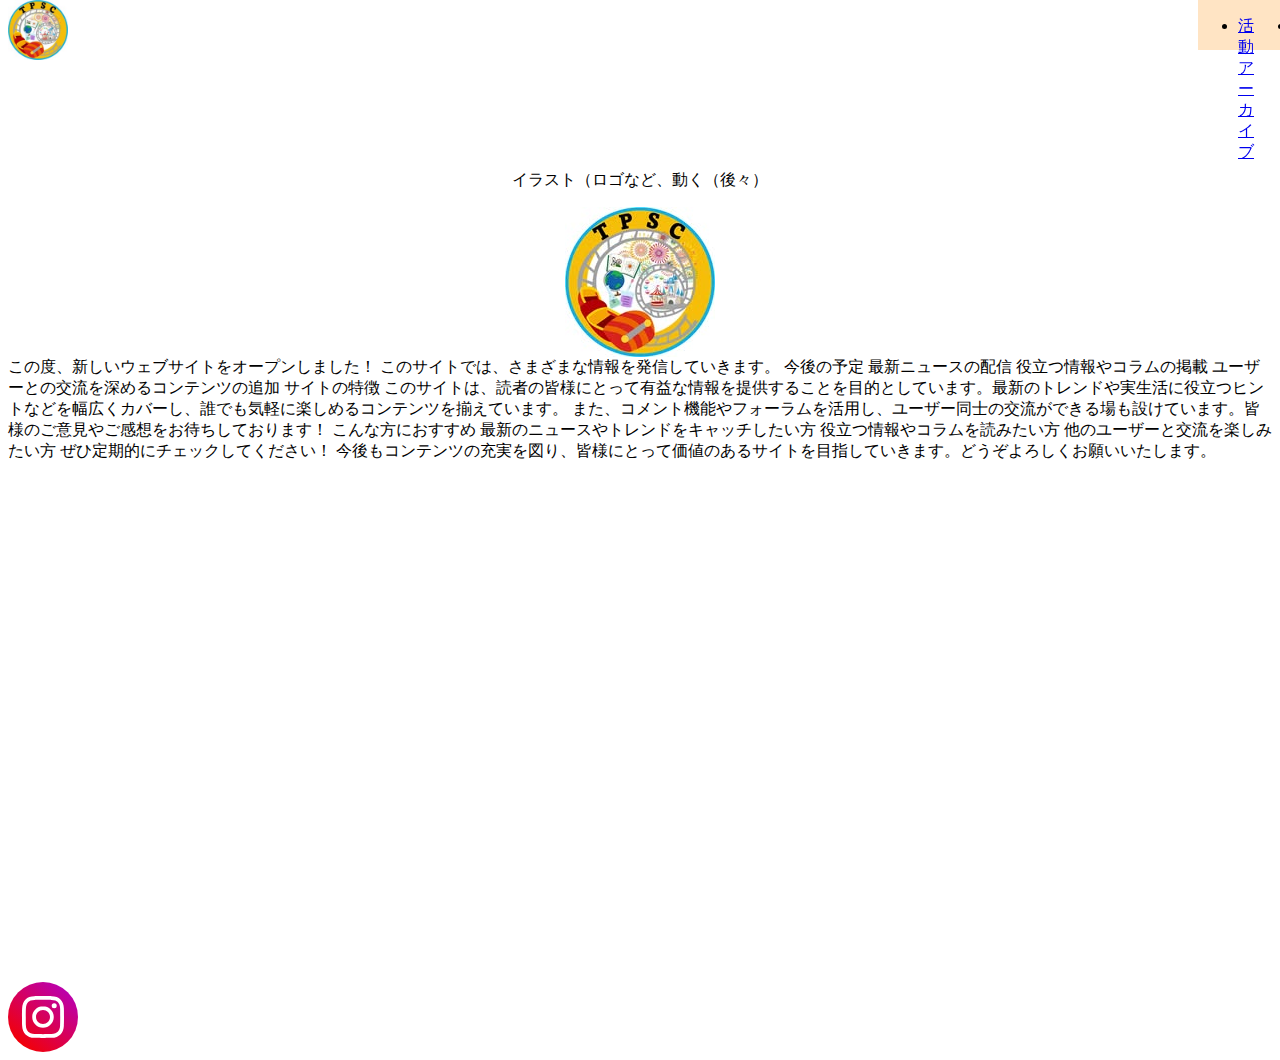
==== site.html @ 146a5b0b "Add files via upload" ====
<html>
    <head>
        <title>テーマパークサイエンスサークル</title>
        <link rel="stylesheet" href="site.css">
    </head>
    <body>
        <header>
                <nav class="this-site">
                    <li id="circle-logo"><a href="site.html"><img src="circle-logo.jpg" alt="テーマパークサイエンスサークル" width="60px" height="60px"></a></li>
                </nav>
                <nav class="main-menu">
                    <ul>
                        <li><a href="#">活動アーカイブ</a></li>
                    </ul>
                    <ul>
                        <li><a href="#">お知らせ</a></li>
                    </ul>
                    <ul>
                        <li><a href="#">about us</a></li>
                    </ul>
                    <ul>
                        <li><a href="#">歴代の写真</a></li>
                    </ul>
                    <ul>
                        <li><a href="#">F&Q</a></li>           
                    </ul>
                    <ul>
                        <li><a href="#">レポート</a></li>
                    </ul>
                </nav>
        </header>
       
        <div class="main-content">
            <div class="logo" align="center">
                <p >イラスト（ロゴなど、動く（後々）</p>
                <img src="circle-logo.jpg">
            </div>
            <article id="main-article">
                この度、新しいウェブサイトをオープンしました！
このサイトでは、さまざまな情報を発信していきます。

今後の予定

最新ニュースの配信

役立つ情報やコラムの掲載

ユーザーとの交流を深めるコンテンツの追加

サイトの特徴

このサイトは、読者の皆様にとって有益な情報を提供することを目的としています。最新のトレンドや実生活に役立つヒントなどを幅広くカバーし、誰でも気軽に楽しめるコンテンツを揃えています。

また、コメント機能やフォーラムを活用し、ユーザー同士の交流ができる場も設けています。皆様のご意見やご感想をお待ちしております！

こんな方におすすめ

最新のニュースやトレンドをキャッチしたい方

役立つ情報やコラムを読みたい方

他のユーザーと交流を楽しみたい方

ぜひ定期的にチェックしてください！

今後もコンテンツの充実を図り、皆様にとって価値のあるサイトを目指していきます。どうぞよろしくお願いいたします。


            </article>
        </div>
        <footer>
            <div class="sns-link">
                <a href="https://www.instagram.com/tpsc2024.4.01/" target="_blank"><img id="instagram-links" src="icon_instagram.svg" alt="Instagram"></a>

            </div>
        </footer>
    </body>
</html>
---- site.css ----
header{
    top: 0;
    display: flex;
    position: fixed;
    height: 50px;
}

.this-site{
    display: flex;
}


.main-menu{
    background-color: bisque;
    display: flex;
    padding-right: 0px;
    margin: 0 0 0 1130;
}

.main-content{
    margin-top: 170px;

}

.sns-link{
    width: 70px;
}

article#main-article{
    margin-bottom: 520px;
}

li#circle-logo{
    list-style: none;
}
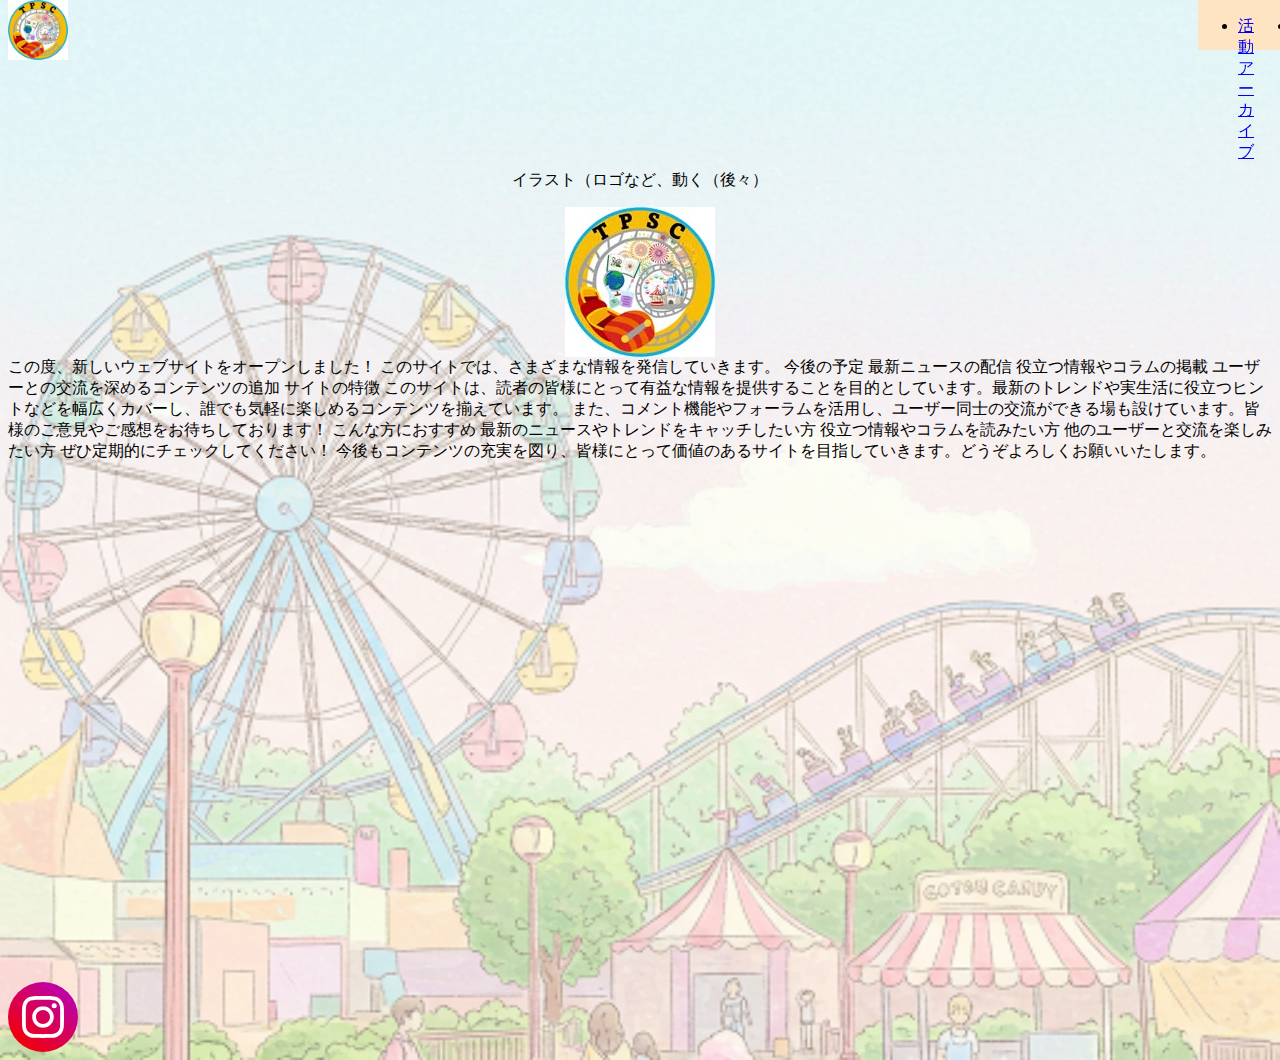
==== commit 2720f336: "first commit" ====
--- a/site.html
+++ b/site.html
@@ -1,78 +1,78 @@
-<html>
-    <head>
-        <title>テーマパークサイエンスサークル</title>
-        <link rel="stylesheet" href="site.css">
-    </head>
-    <body>
-        <header>
-                <nav class="this-site">
-                    <li id="circle-logo"><a href="site.html"><img src="circle-logo.jpg" alt="テーマパークサイエンスサークル" width="60px" height="60px"></a></li>
-                </nav>
-                <nav class="main-menu">
-                    <ul>
-                        <li><a href="#">活動アーカイブ</a></li>
-                    </ul>
-                    <ul>
-                        <li><a href="#">お知らせ</a></li>
-                    </ul>
-                    <ul>
-                        <li><a href="#">about us</a></li>
-                    </ul>
-                    <ul>
-                        <li><a href="#">歴代の写真</a></li>
-                    </ul>
-                    <ul>
-                        <li><a href="#">F&Q</a></li>           
-                    </ul>
-                    <ul>
-                        <li><a href="#">レポート</a></li>
-                    </ul>
-                </nav>
-        </header>
-       
-        <div class="main-content">
-            <div class="logo" align="center">
-                <p >イラスト（ロゴなど、動く（後々）</p>
-                <img src="circle-logo.jpg">
-            </div>
-            <article id="main-article">
-                この度、新しいウェブサイトをオープンしました！
-このサイトでは、さまざまな情報を発信していきます。
-
-今後の予定
-
-最新ニュースの配信
-
-役立つ情報やコラムの掲載
-
-ユーザーとの交流を深めるコンテンツの追加
-
-サイトの特徴
-
-このサイトは、読者の皆様にとって有益な情報を提供することを目的としています。最新のトレンドや実生活に役立つヒントなどを幅広くカバーし、誰でも気軽に楽しめるコンテンツを揃えています。
-
-また、コメント機能やフォーラムを活用し、ユーザー同士の交流ができる場も設けています。皆様のご意見やご感想をお待ちしております！
-
-こんな方におすすめ
-
-最新のニュースやトレンドをキャッチしたい方
-
-役立つ情報やコラムを読みたい方
-
-他のユーザーと交流を楽しみたい方
-
-ぜひ定期的にチェックしてください！
-
-今後もコンテンツの充実を図り、皆様にとって価値のあるサイトを目指していきます。どうぞよろしくお願いいたします。
-
-
-            </article>
-        </div>
-        <footer>
-            <div class="sns-link">
-                <a href="https://www.instagram.com/tpsc2024.4.01/" target="_blank"><img id="instagram-links" src="icon_instagram.svg" alt="Instagram"></a>
-
-            </div>
-        </footer>
-    </body>
+<html>
+    <head>
+        <title>テーマパークサイエンスサークル</title>
+        <link rel="stylesheet" href="site.css">
+    </head>
+    <bod>
+        <header>
+                <nav class="this-site">
+                    <li id="circle-logo"><a href="site.html"><img src="circle-logo.jpg" alt="テーマパークサイエンスサークル" width="60px" height="60px"></a></li>
+                </nav>
+                <nav class="main-menu">
+                    <ul>
+                        <li><a href="#">活動アーカイブ</a></li>
+                    </ul>
+                    <ul>
+                        <li><a href="#">お知らせ</a></li>
+                    </ul>
+                    <ul>
+                        <li><a href="#">about us</a></li>
+                    </ul>
+                    <ul>
+                        <li><a href="#">歴代の写真</a></li>
+                    </ul>
+                    <ul>
+                        <li><a href="#">F&Q</a></li>           
+                    </ul>
+                    <ul>
+                        <li><a href="#">レポート</a></li>
+                    </ul>
+                </nav>
+        </header>
+       
+        <div class="main-content">
+            <div class="logo" align="center">
+                <p >イラスト（ロゴなど、動く（後々）</p>
+                <img src="circle-logo.jpg">
+            </div>
+            <article id="main-article">
+                この度、新しいウェブサイトをオープンしました！
+このサイトでは、さまざまな情報を発信していきます。
+
+今後の予定
+
+最新ニュースの配信
+
+役立つ情報やコラムの掲載
+
+ユーザーとの交流を深めるコンテンツの追加
+
+サイトの特徴
+
+このサイトは、読者の皆様にとって有益な情報を提供することを目的としています。最新のトレンドや実生活に役立つヒントなどを幅広くカバーし、誰でも気軽に楽しめるコンテンツを揃えています。
+
+また、コメント機能やフォーラムを活用し、ユーザー同士の交流ができる場も設けています。皆様のご意見やご感想をお待ちしております！
+
+こんな方におすすめ
+
+最新のニュースやトレンドをキャッチしたい方
+
+役立つ情報やコラムを読みたい方
+
+他のユーザーと交流を楽しみたい方
+
+ぜひ定期的にチェックしてください！
+
+今後もコンテンツの充実を図り、皆様にとって価値のあるサイトを目指していきます。どうぞよろしくお願いいたします。
+
+
+            </article>
+        </div>
+        <footer>
+            <div class="sns-link">
+                <a href="https://www.instagram.com/tpsc2024.4.01/" target="_blank"><img id="instagram-links" src="icon_instagram.svg" alt="Instagram"></a>
+
+            </div>
+        </footer>
+    </body>
 </html>--- a/site.css
+++ b/site.css
@@ -1,36 +1,41 @@
-header{
-    top: 0;
-    display: flex;
-    position: fixed;
-    height: 50px;
-}
-
-.this-site{
-    display: flex;
-}
-
-
-.main-menu{
-    background-color: bisque;
-    display: flex;
-    padding-right: 0px;
-    margin: 0 0 0 1130;
-}
-
-.main-content{
-    margin-top: 170px;
-
-}
-
-.sns-link{
-    width: 70px;
-}
-
-article#main-article{
-    margin-bottom: 520px;
-}
-
-li#circle-logo{
-    list-style: none;
-}
-
+header{
+    top: 0;
+    display: flex;
+    position: fixed;
+    height: 50px;
+}
+
+.this-site{
+    display: flex;
+}
+
+
+.main-menu{
+    background-color: bisque;
+    display: flex;
+    padding-right: 0px;
+    margin: 0 0 0 1130;
+}
+
+.main-content{
+    margin-top: 170px;
+
+}
+
+.sns-link{
+    width: 70px;
+}
+
+article#main-article{
+    margin-bottom: 520px;
+}
+
+li#circle-logo{
+    list-style: none;
+}
+
+body{
+    background-image: url(images/background_img.png);
+    background-repeat: no-repeat;
+    background-size: cover;
+}
